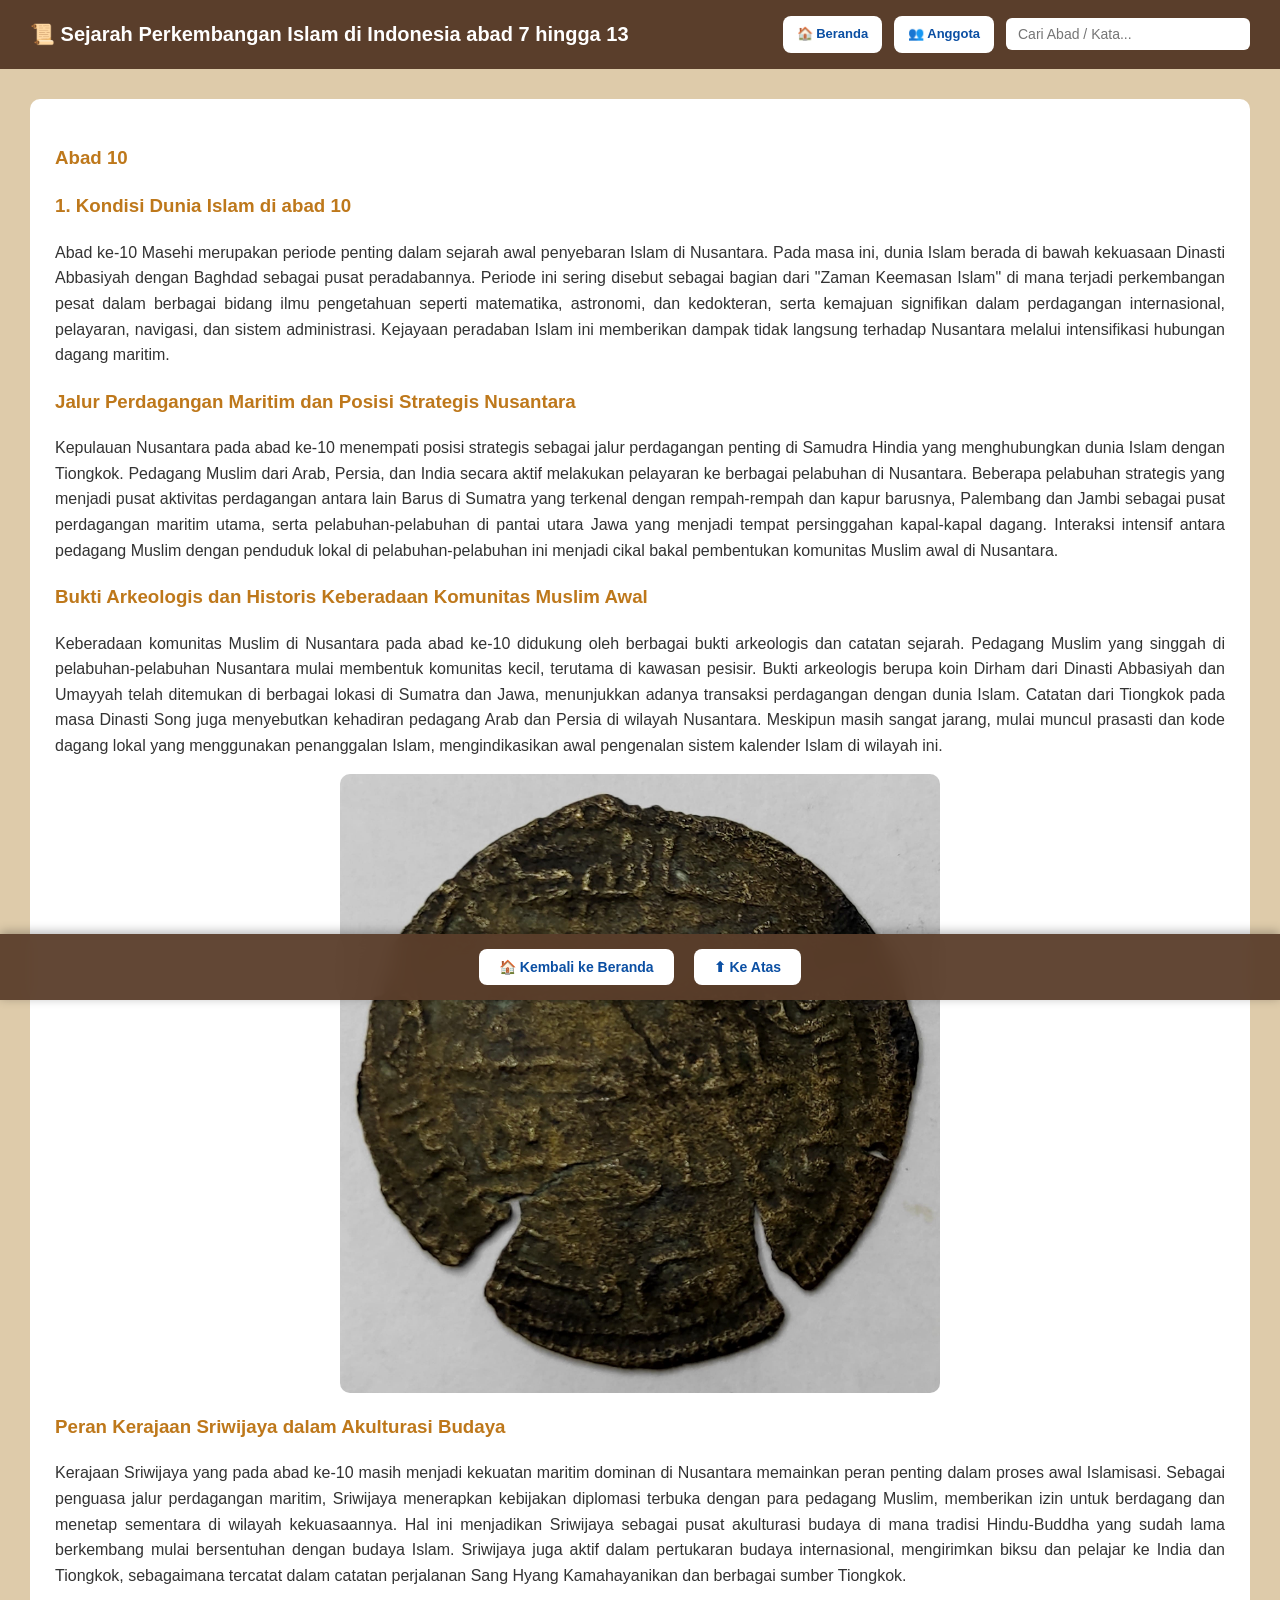
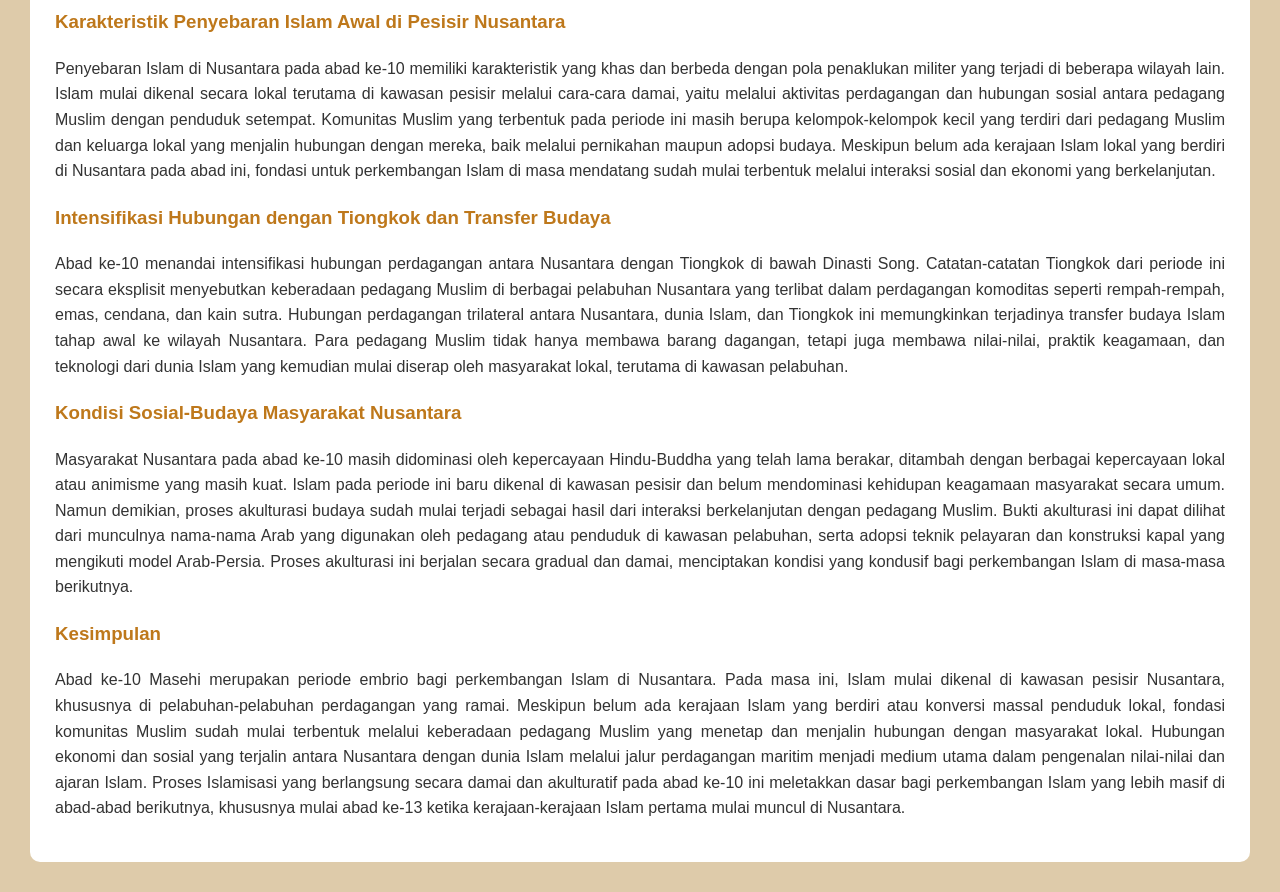
==== abad10.html @ df6bc5d5 "Add files via upload" ====
<!DOCTYPE html>
<html lang="id">
<head>
    <meta charset="UTF-8">
    <meta name="viewport" content="width=device-width, initial-scale=1.0">
    <title>Abad 7 - Sejarah Islam Indonesia</title>
    <link rel="stylesheet" href="style.css">
</head>
<body>
    <header class="top-header">
        <h1>📜 Sejarah Perkembangan Islam di Indonesia abad 7 hingga 13</h1>
        <div class="header-right">
            <div class="nav-box" onclick="location.href='sidkel4.html'">🏠 Beranda</div>
            <div class="nav-box" onclick="location.href='anggota.html'">👥 Anggota</div>
            <div class="search-box">
                <input type="text" id="searchInput" placeholder="Cari Abad / Kata..." oninput="liveSearch()">
                <div id="searchResults"></div>
            </div>
        </div>
    </header>

    <div class="content content-page">
        <div class="card" style="display: block;">
            <h3>Abad 10</h3>
            <h3>1. Kondisi Dunia Islam di abad 10</h3>
         
<p class="justify">
Abad ke-10 Masehi merupakan periode penting dalam sejarah awal penyebaran Islam di Nusantara. Pada masa ini, dunia Islam berada di bawah kekuasaan Dinasti Abbasiyah dengan Baghdad sebagai pusat peradabannya. Periode ini sering disebut sebagai bagian dari "Zaman Keemasan Islam" di mana terjadi perkembangan pesat dalam berbagai bidang ilmu pengetahuan seperti matematika, astronomi, dan kedokteran, serta kemajuan signifikan dalam perdagangan internasional, pelayaran, navigasi, dan sistem administrasi. Kejayaan peradaban Islam ini memberikan dampak tidak langsung terhadap Nusantara melalui intensifikasi hubungan dagang maritim.
</p>

<h3>Jalur Perdagangan Maritim dan Posisi Strategis Nusantara</h3>
<p class="justify">
Kepulauan Nusantara pada abad ke-10 menempati posisi strategis sebagai jalur perdagangan penting di Samudra Hindia yang menghubungkan dunia Islam dengan Tiongkok. Pedagang Muslim dari Arab, Persia, dan India secara aktif melakukan pelayaran ke berbagai pelabuhan di Nusantara. Beberapa pelabuhan strategis yang menjadi pusat aktivitas perdagangan antara lain Barus di Sumatra yang terkenal dengan rempah-rempah dan kapur barusnya, Palembang dan Jambi sebagai pusat perdagangan maritim utama, serta pelabuhan-pelabuhan di pantai utara Jawa yang menjadi tempat persinggahan kapal-kapal dagang. Interaksi intensif antara pedagang Muslim dengan penduduk lokal di pelabuhan-pelabuhan ini menjadi cikal bakal pembentukan komunitas Muslim awal di Nusantara.
</p>

<h3>Bukti Arkeologis dan Historis Keberadaan Komunitas Muslim Awal</h3>
<p class="justify">
Keberadaan komunitas Muslim di Nusantara pada abad ke-10 didukung oleh berbagai bukti arkeologis dan catatan sejarah. Pedagang Muslim yang singgah di pelabuhan-pelabuhan Nusantara mulai membentuk komunitas kecil, terutama di kawasan pesisir. Bukti arkeologis berupa koin Dirham dari Dinasti Abbasiyah dan Umayyah telah ditemukan di berbagai lokasi di Sumatra dan Jawa, menunjukkan adanya transaksi perdagangan dengan dunia Islam. Catatan dari Tiongkok pada masa Dinasti Song juga menyebutkan kehadiran pedagang Arab dan Persia di wilayah Nusantara. Meskipun masih sangat jarang, mulai muncul prasasti dan kode dagang lokal yang menggunakan penanggalan Islam, mengindikasikan awal pengenalan sistem kalender Islam di wilayah ini.
</p>
<img src="kel4sid/koindirham.jpg" class="gambar" alt="Koin Dirham yang ditemukan di Desa Jago-jago, Kecamatan Badiri, Kabupaten Tapanuli Tengah, Sumatera Utara">

<h3>Peran Kerajaan Sriwijaya dalam Akulturasi Budaya</h3>
<p class="justify">
Kerajaan Sriwijaya yang pada abad ke-10 masih menjadi kekuatan maritim dominan di Nusantara memainkan peran penting dalam proses awal Islamisasi. Sebagai penguasa jalur perdagangan maritim, Sriwijaya menerapkan kebijakan diplomasi terbuka dengan para pedagang Muslim, memberikan izin untuk berdagang dan menetap sementara di wilayah kekuasaannya. Hal ini menjadikan Sriwijaya sebagai pusat akulturasi budaya di mana tradisi Hindu-Buddha yang sudah lama berkembang mulai bersentuhan dengan budaya Islam. Sriwijaya juga aktif dalam pertukaran budaya internasional, mengirimkan biksu dan pelajar ke India dan Tiongkok, sebagaimana tercatat dalam catatan perjalanan Sang Hyang Kamahayanikan dan berbagai sumber Tiongkok.
</p>

<h3>Karakteristik Penyebaran Islam Awal di Pesisir Nusantara</h3>
<p class="justify">
Penyebaran Islam di Nusantara pada abad ke-10 memiliki karakteristik yang khas dan berbeda dengan pola penaklukan militer yang terjadi di beberapa wilayah lain. Islam mulai dikenal secara lokal terutama di kawasan pesisir melalui cara-cara damai, yaitu melalui aktivitas perdagangan dan hubungan sosial antara pedagang Muslim dengan penduduk setempat. Komunitas Muslim yang terbentuk pada periode ini masih berupa kelompok-kelompok kecil yang terdiri dari pedagang Muslim dan keluarga lokal yang menjalin hubungan dengan mereka, baik melalui pernikahan maupun adopsi budaya. Meskipun belum ada kerajaan Islam lokal yang berdiri di Nusantara pada abad ini, fondasi untuk perkembangan Islam di masa mendatang sudah mulai terbentuk melalui interaksi sosial dan ekonomi yang berkelanjutan.
</p>

<h3>Intensifikasi Hubungan dengan Tiongkok dan Transfer Budaya</h3>
<p class="justify">
Abad ke-10 menandai intensifikasi hubungan perdagangan antara Nusantara dengan Tiongkok di bawah Dinasti Song. Catatan-catatan Tiongkok dari periode ini secara eksplisit menyebutkan keberadaan pedagang Muslim di berbagai pelabuhan Nusantara yang terlibat dalam perdagangan komoditas seperti rempah-rempah, emas, cendana, dan kain sutra. Hubungan perdagangan trilateral antara Nusantara, dunia Islam, dan Tiongkok ini memungkinkan terjadinya transfer budaya Islam tahap awal ke wilayah Nusantara. Para pedagang Muslim tidak hanya membawa barang dagangan, tetapi juga membawa nilai-nilai, praktik keagamaan, dan teknologi dari dunia Islam yang kemudian mulai diserap oleh masyarakat lokal, terutama di kawasan pelabuhan.
</p>

<h3>Kondisi Sosial-Budaya Masyarakat Nusantara</h3>
<p class="justify">
Masyarakat Nusantara pada abad ke-10 masih didominasi oleh kepercayaan Hindu-Buddha yang telah lama berakar, ditambah dengan berbagai kepercayaan lokal atau animisme yang masih kuat. Islam pada periode ini baru dikenal di kawasan pesisir dan belum mendominasi kehidupan keagamaan masyarakat secara umum. Namun demikian, proses akulturasi budaya sudah mulai terjadi sebagai hasil dari interaksi berkelanjutan dengan pedagang Muslim. Bukti akulturasi ini dapat dilihat dari munculnya nama-nama Arab yang digunakan oleh pedagang atau penduduk di kawasan pelabuhan, serta adopsi teknik pelayaran dan konstruksi kapal yang mengikuti model Arab-Persia. Proses akulturasi ini berjalan secara gradual dan damai, menciptakan kondisi yang kondusif bagi perkembangan Islam di masa-masa berikutnya.
</p>

<h3>Kesimpulan</h3>
<p class="justify">
Abad ke-10 Masehi merupakan periode embrio bagi perkembangan Islam di Nusantara. Pada masa ini, Islam mulai dikenal di kawasan pesisir Nusantara, khususnya di pelabuhan-pelabuhan perdagangan yang ramai. Meskipun belum ada kerajaan Islam yang berdiri atau konversi massal penduduk lokal, fondasi komunitas Muslim sudah mulai terbentuk melalui keberadaan pedagang Muslim yang menetap dan menjalin hubungan dengan masyarakat lokal. Hubungan ekonomi dan sosial yang terjalin antara Nusantara dengan dunia Islam melalui jalur perdagangan maritim menjadi medium utama dalam pengenalan nilai-nilai dan ajaran Islam. Proses Islamisasi yang berlangsung secara damai dan akulturatif pada abad ke-10 ini meletakkan dasar bagi perkembangan Islam yang lebih masif di abad-abad berikutnya, khususnya mulai abad ke-13 ketika kerajaan-kerajaan Islam pertama mulai muncul di Nusantara.
</p>

        </div>
    </div>

    <div class="bottom-nav" id="bottomNav">
        <button class="bottom-nav-btn" onclick="location.href='sidkel4.html'">🏠 Kembali ke Beranda</button>
        <button class="bottom-nav-btn" onclick="scrollToTop()">⬆ Ke Atas</button>
    </div>

    <script src="main.js"></script>
</body>
</html>
---- style.css ----
/* ================= GLOBAL STYLES ================= */
body {
    margin: 0;
    font-family: 'Segoe UI', Tahoma, Geneva, Verdana, sans-serif;
    background: #DECBAA;
    color: #333;
    text-align: justify;
    line-height: 1.6;
}

/* WARNA JUDUL */
h2, h3, h4 {
    color: #be781b;
}

/* ================= HEADER ================= */
.top-header {
    display: flex;
    justify-content: space-between;
    align-items: center;
    padding: 16px 30px;
    background: #5A3E2B;
    color: white;
    position: static;
    top: 0;
    z-index: 1000;
}

/* AKTIF SAAT STICKY */
.top-header.sticky {
    position: sticky;
    top: 0;
}

.top-header h1 {
    font-size: 20px;
    margin: 0;
}

.header-right {
    display: flex;
    align-items: center;
    gap: 12px;
}

.nav-box {
    background: white;
    color: #0b4fa3;
    padding: 8px 14px;
    border-radius: 8px;
    font-size: 13px;
    cursor: pointer;
    font-weight: bold;
    transition: .3s;
}

.nav-box:hover {
    background: #e6eefb;
}

/* ================= SEARCH ================= */
.search-box {
    position: relative;
}

.search-box input {
    padding: 8px 12px;
    border-radius: 6px;
    border: none;
    font-size: 14px;
    width: 220px;
}

#searchResults {
    position: absolute;
    top: 40px;
    right: 0;
    background: rgb(133, 129, 129);
    width: 100%;
    border-radius: 6px;
    box-shadow: 0 2px 6px rgba(0,0,0,0.2);
    display: none;
    z-sidkel4: 10;
}

#searchResults div {
    padding: 8px;
    cursor: pointer;
}

#searchResults div:hover {
    background: #eee;
}

/* ================= HERO ================= */
.hero {
    height: 70vh;
    background: url("kel4sid/judul-2.png") center/cover no-repeat;
    display: flex;
    align-items: flex-end;
    padding: 40px;
    color: white;
}

.hero-overlay {
    padding: 40px;
}

.hero-overlay h1 {
    font-size: 26px;
    margin-bottom: 8px;
}

.hero-overlay p {
    font-size: 14px;
}

.gambar {
    width: 100%;
    max-width: 600px;
    display: block;
    margin: 15px auto;
    border-radius: 10px;
}

/* ================= CONTENT ================= */
.content {
    padding: 30px;
}

.card {
    display: none;
    background: white;
    padding: 25px;
    border-radius: 10px;
    animation: fade 0.4s ease;
}

@keyframes fade {
    from {opacity: 0; transform: translateY(10px);}
    to {opacity: 1; transform: translateY(0);}
}

/* ================= GRID ================= */
.grid {
    display: grid;
    grid-template-columns: repeat(3,1fr);
    gap: 20px;
    margin-top: 25px;
    touch-action: pan-y;
}

.era-card {
    background: #F5EEDD;
    padding: 22px;
    border-radius: 14px;
    box-shadow: 0 8px 18px rgba(0,0,0,.08);
    cursor: pointer;
    transition: 0.3s ease;

    touch-action: manipulation;
    -webkit-tap-highlight-color: transparent;
    user-select:none;
}

.era-card:hover {
    transform: translateY(-6px);
    box-shadow: 0 14px 28px rgba(0,0,0,.15);
}

.era-card h3 {
    margin: 0 0 8px;
    color: #be781b;
}

.era-card p {
    font-size: 14px;
    color: #555;
}

.era-card span {
    font-size: 13px;
    font-weight: bold;
    color: #be781b;
}

/* ================= FLOATING BOTTOM BAR ================= */
.bottom-nav {
    position: fixed;
    bottom: -100px;
    left: 0;
    right: 0;
    background: rgba(90, 62, 43, 0.95);
    backdrop-filter: blur(10px);
    padding: 15px 30px;
    display: flex;
    justify-content: center;
    align-items: center;
    gap: 20px;
    box-shadow: 0 -2px 10px rgba(0, 0, 0, 0.3);
    z-sidkel4: 999;
    transition: bottom 0.3s ease;
}

.bottom-nav.show {
    bottom: 0;
}

.bottom-nav-btn {
    background: white;
    color: #0b4fa3;
    padding: 10px 20px;
    border-radius: 8px;
    font-size: 14px;
    font-weight: bold;
    cursor: pointer;
    transition: all 0.3s ease;
    border: none;
}

.bottom-nav-btn:hover {
    background: #e6eefb;
    transform: translateY(-2px);
}

/* ================= ANGGOTA PAGE ================= */
.anggota-list {
    background: white;
    padding: 30px;
    border-radius: 10px;
    margin-top: 20px;
}

.anggota-list ul {
    list-style: none;
    padding: 0;
}

.anggota-list li {
    padding: 12px;
    margin: 8px 0;
    background: #F5EEDD;
    border-radius: 8px;
    font-size: 16px;
}

/* ================= CONTENT PAGE STYLES ================= */
.content-page {
    min-height: 60vh;
}

.content-page .card {
    display: block;
}

/* ================= RESPONSIVE HP ================= */
@media (max-width:768px){
    .top-header{
        flex-direction: column;
        gap: 10px;
        text-align: center;
    }
    .search-box input{
        width: 100%;
    }
    .hero{
        height: 200px;
        padding: 16px;
    }
    .hero-overlay h1{
        font-size: 18px;
    }
    .hero-overlay p{
        font-size: 13px;
    }
    .grid{
        grid-template-columns: 1fr;
    }
}

/* ================= HIGHLIGHT ================= */
mark {
    background: yellow;

}
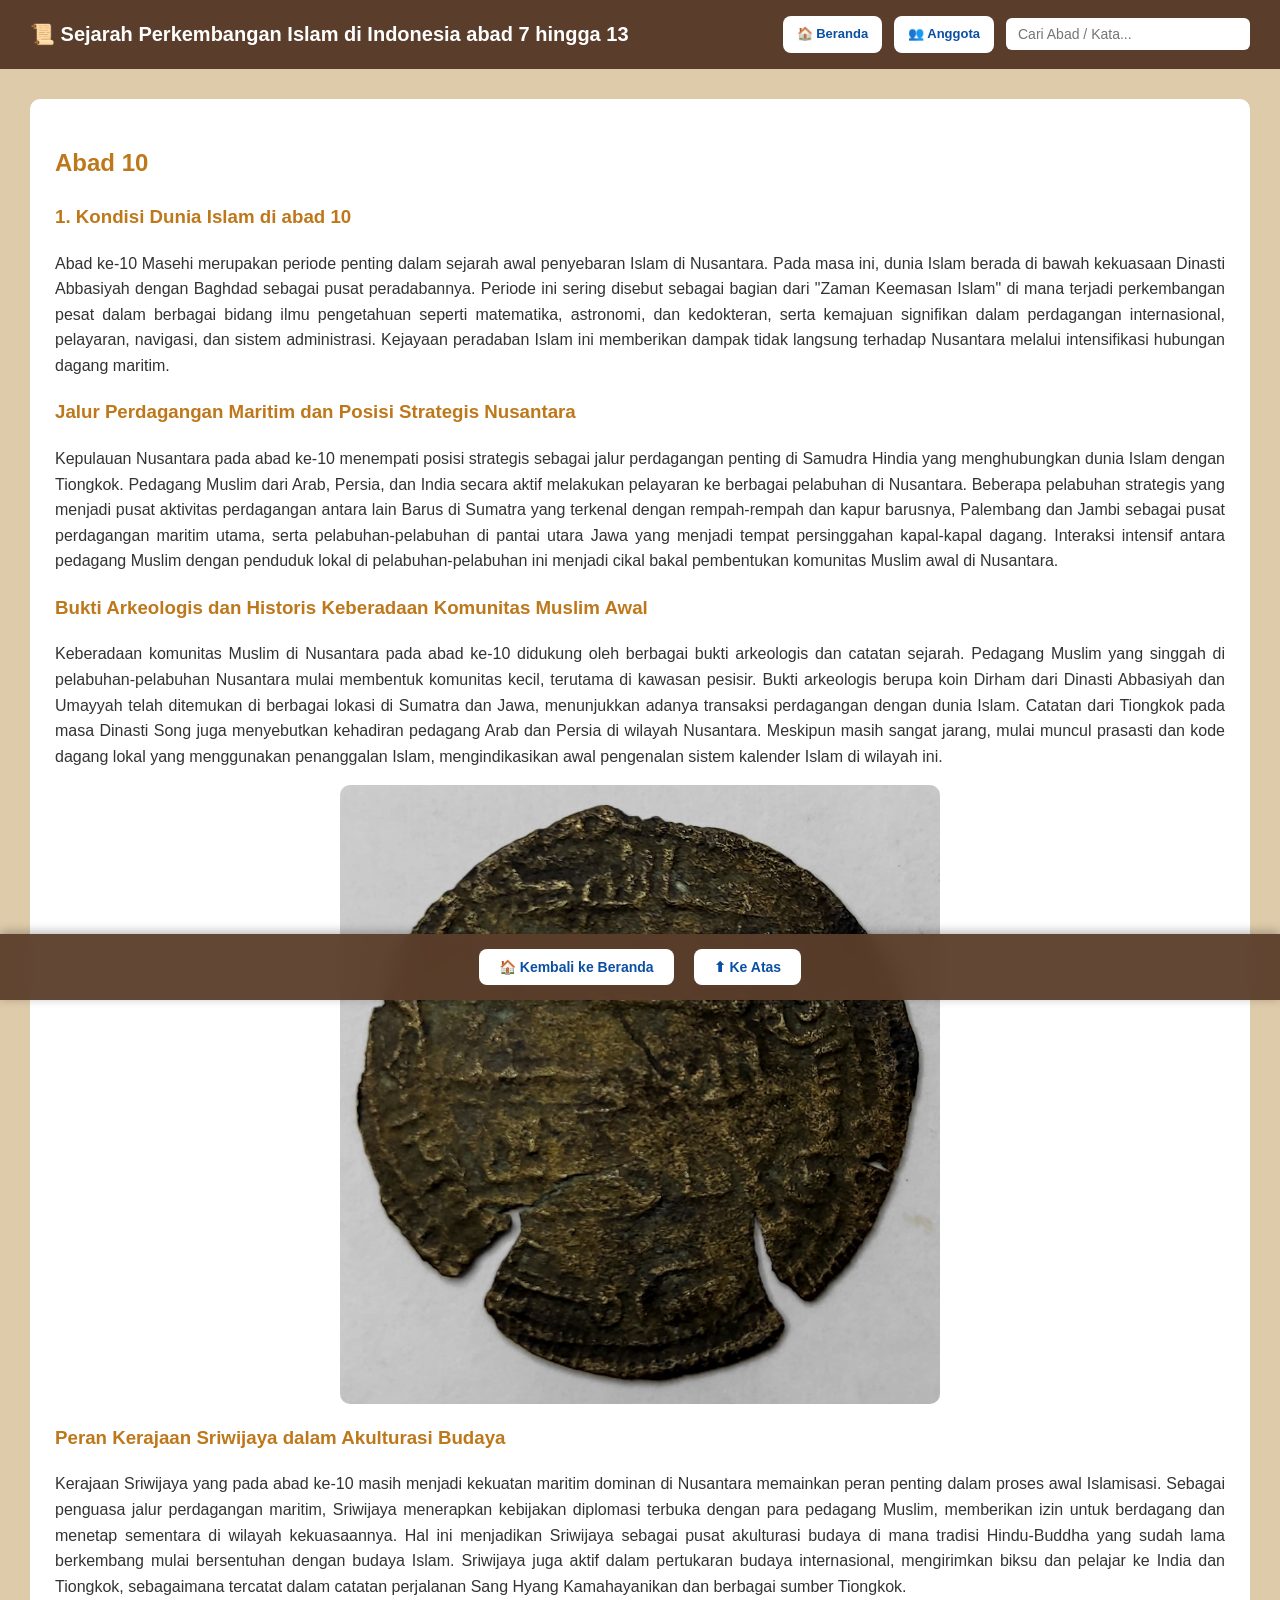
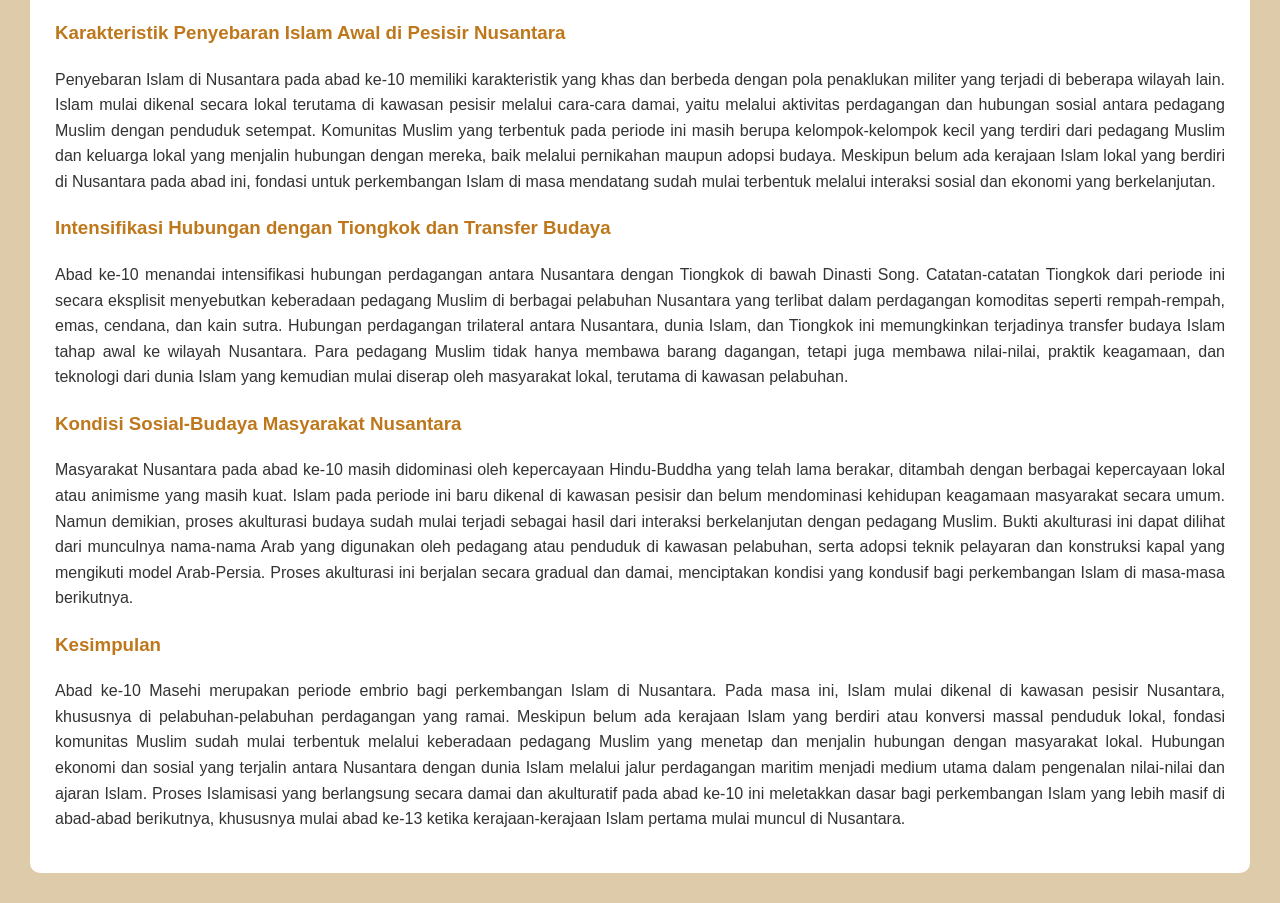
==== commit 5ea16e91: "Add files via upload" ====
--- a/abad10.html
+++ b/abad10.html
@@ -21,7 +21,7 @@
 
     <div class="content content-page">
         <div class="card" style="display: block;">
-            <h3>Abad 10</h3>
+            <h2>Abad 10</h2>
             <h3>1. Kondisi Dunia Islam di abad 10</h3>
          
 <p class="justify">
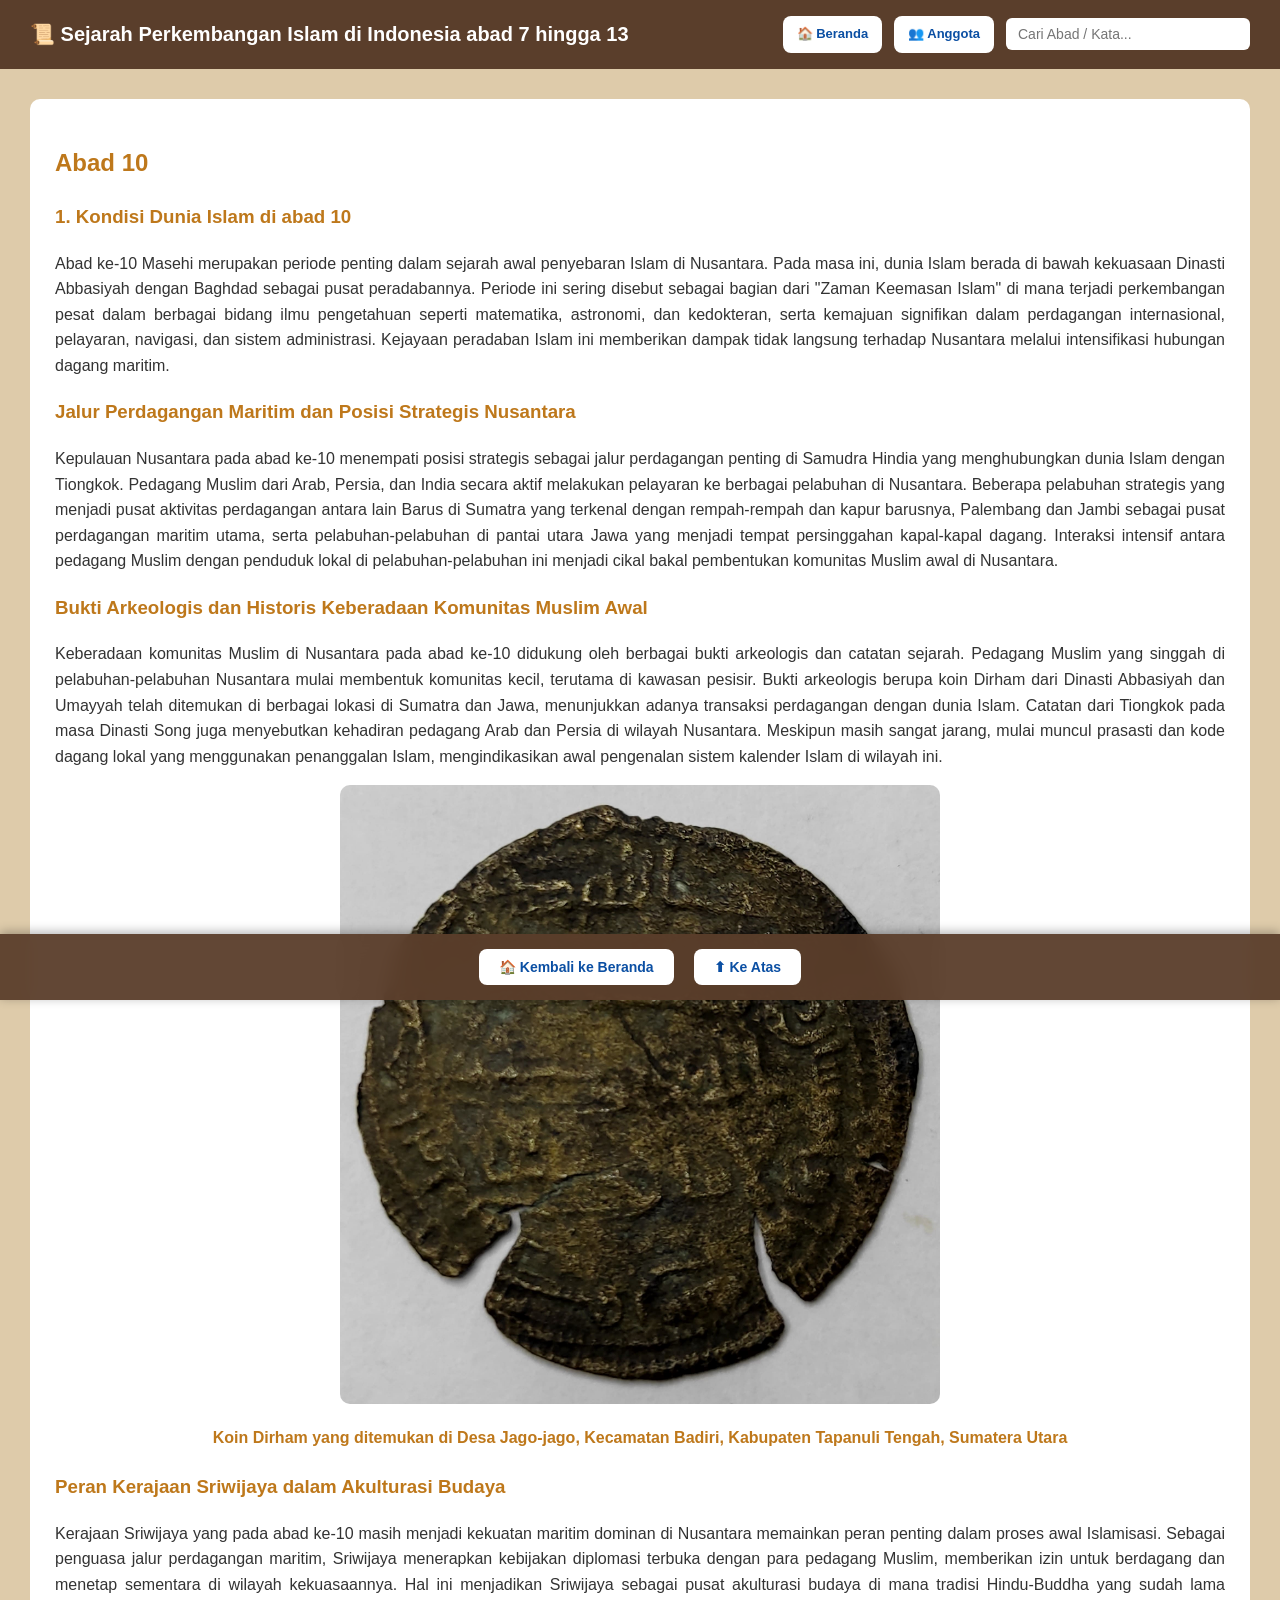
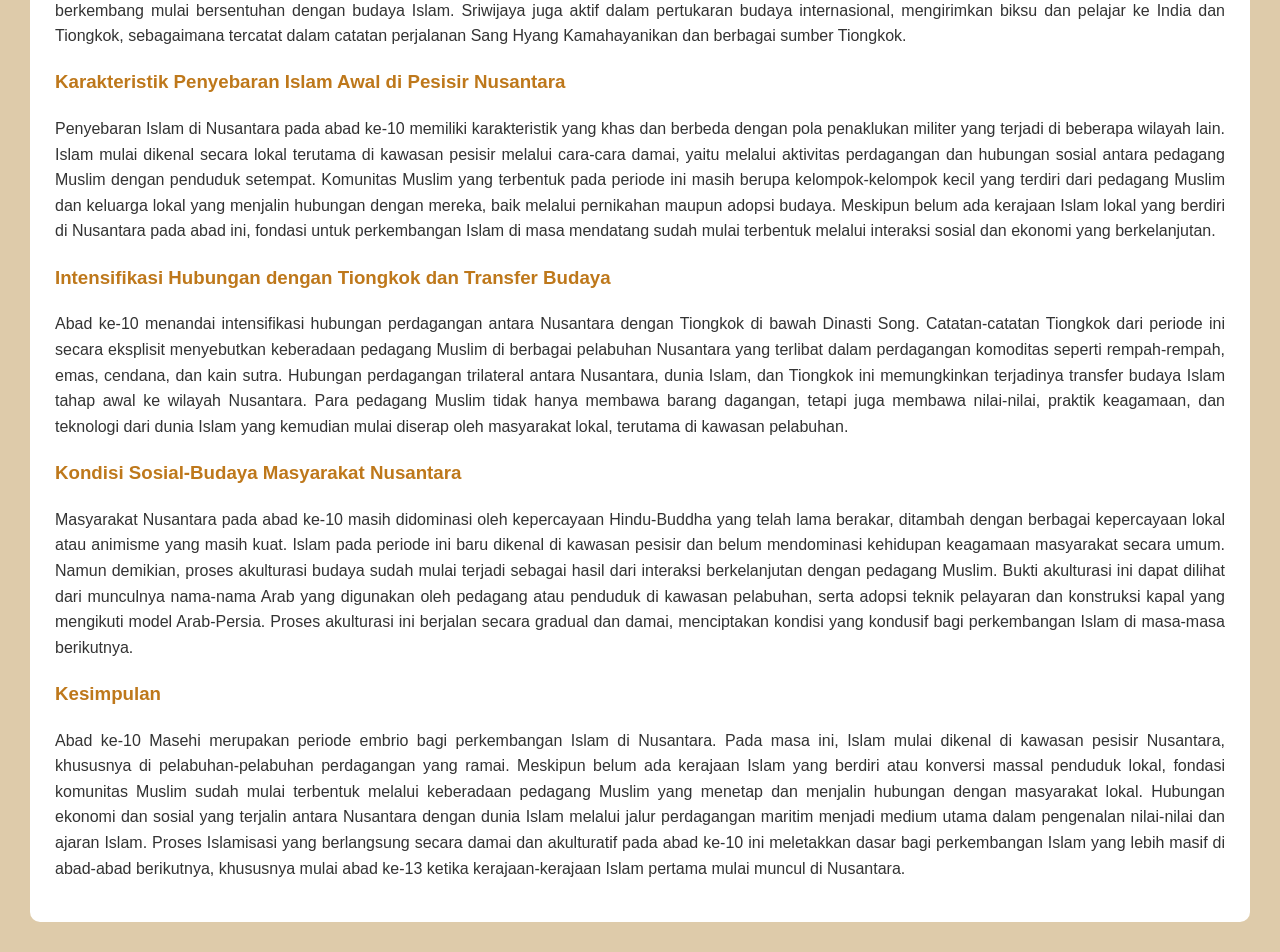
==== commit 4346d2f6: "Update abad10.html" ====
--- a/abad10.html
+++ b/abad10.html
@@ -38,6 +38,7 @@
 Keberadaan komunitas Muslim di Nusantara pada abad ke-10 didukung oleh berbagai bukti arkeologis dan catatan sejarah. Pedagang Muslim yang singgah di pelabuhan-pelabuhan Nusantara mulai membentuk komunitas kecil, terutama di kawasan pesisir. Bukti arkeologis berupa koin Dirham dari Dinasti Abbasiyah dan Umayyah telah ditemukan di berbagai lokasi di Sumatra dan Jawa, menunjukkan adanya transaksi perdagangan dengan dunia Islam. Catatan dari Tiongkok pada masa Dinasti Song juga menyebutkan kehadiran pedagang Arab dan Persia di wilayah Nusantara. Meskipun masih sangat jarang, mulai muncul prasasti dan kode dagang lokal yang menggunakan penanggalan Islam, mengindikasikan awal pengenalan sistem kalender Islam di wilayah ini.
 </p>
 <img src="kel4sid/koindirham.jpg" class="gambar" alt="Koin Dirham yang ditemukan di Desa Jago-jago, Kecamatan Badiri, Kabupaten Tapanuli Tengah, Sumatera Utara">
+            <h4 style="text-align: center;">Koin Dirham yang ditemukan di Desa Jago-jago, Kecamatan Badiri, Kabupaten Tapanuli Tengah, Sumatera Utara</h4>
 
 <h3>Peran Kerajaan Sriwijaya dalam Akulturasi Budaya</h3>
 <p class="justify">
@@ -74,4 +75,5 @@
 
     <script src="main.js"></script>
 </body>
-</html>+
+</html>
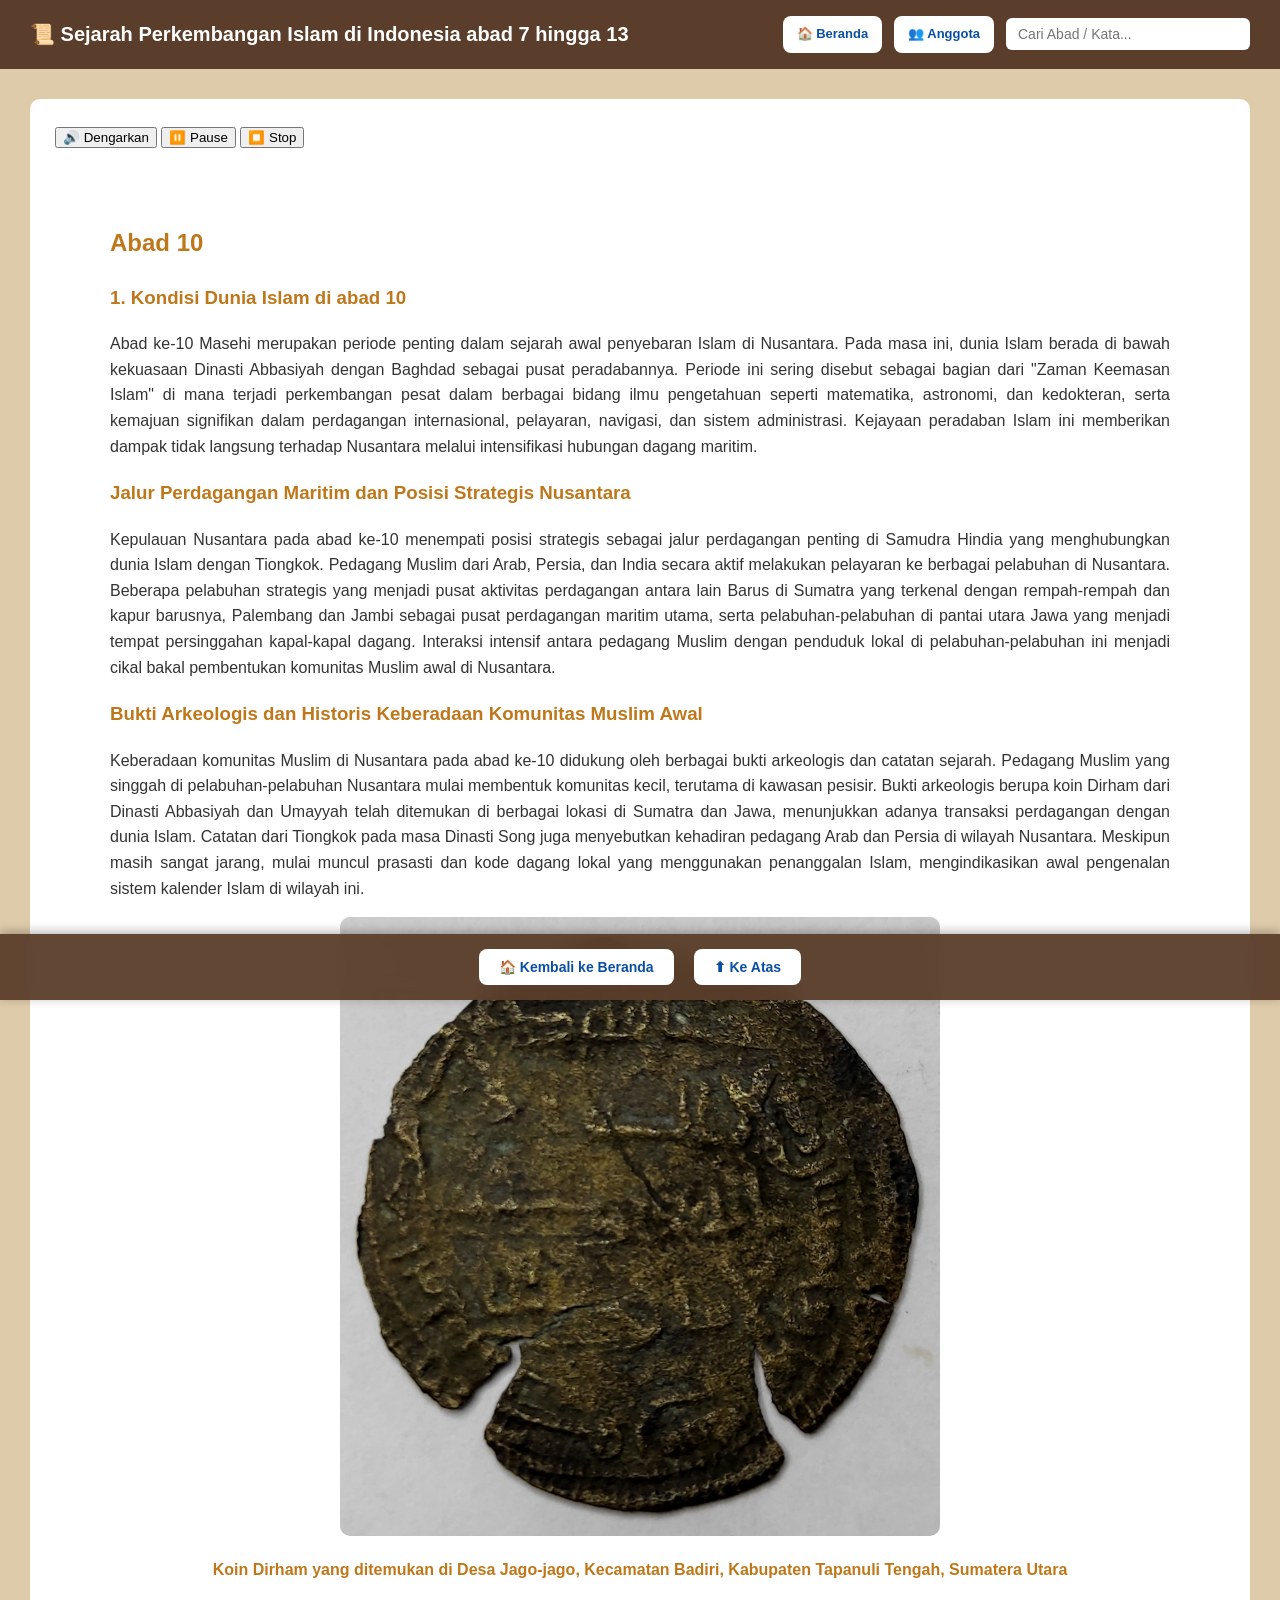
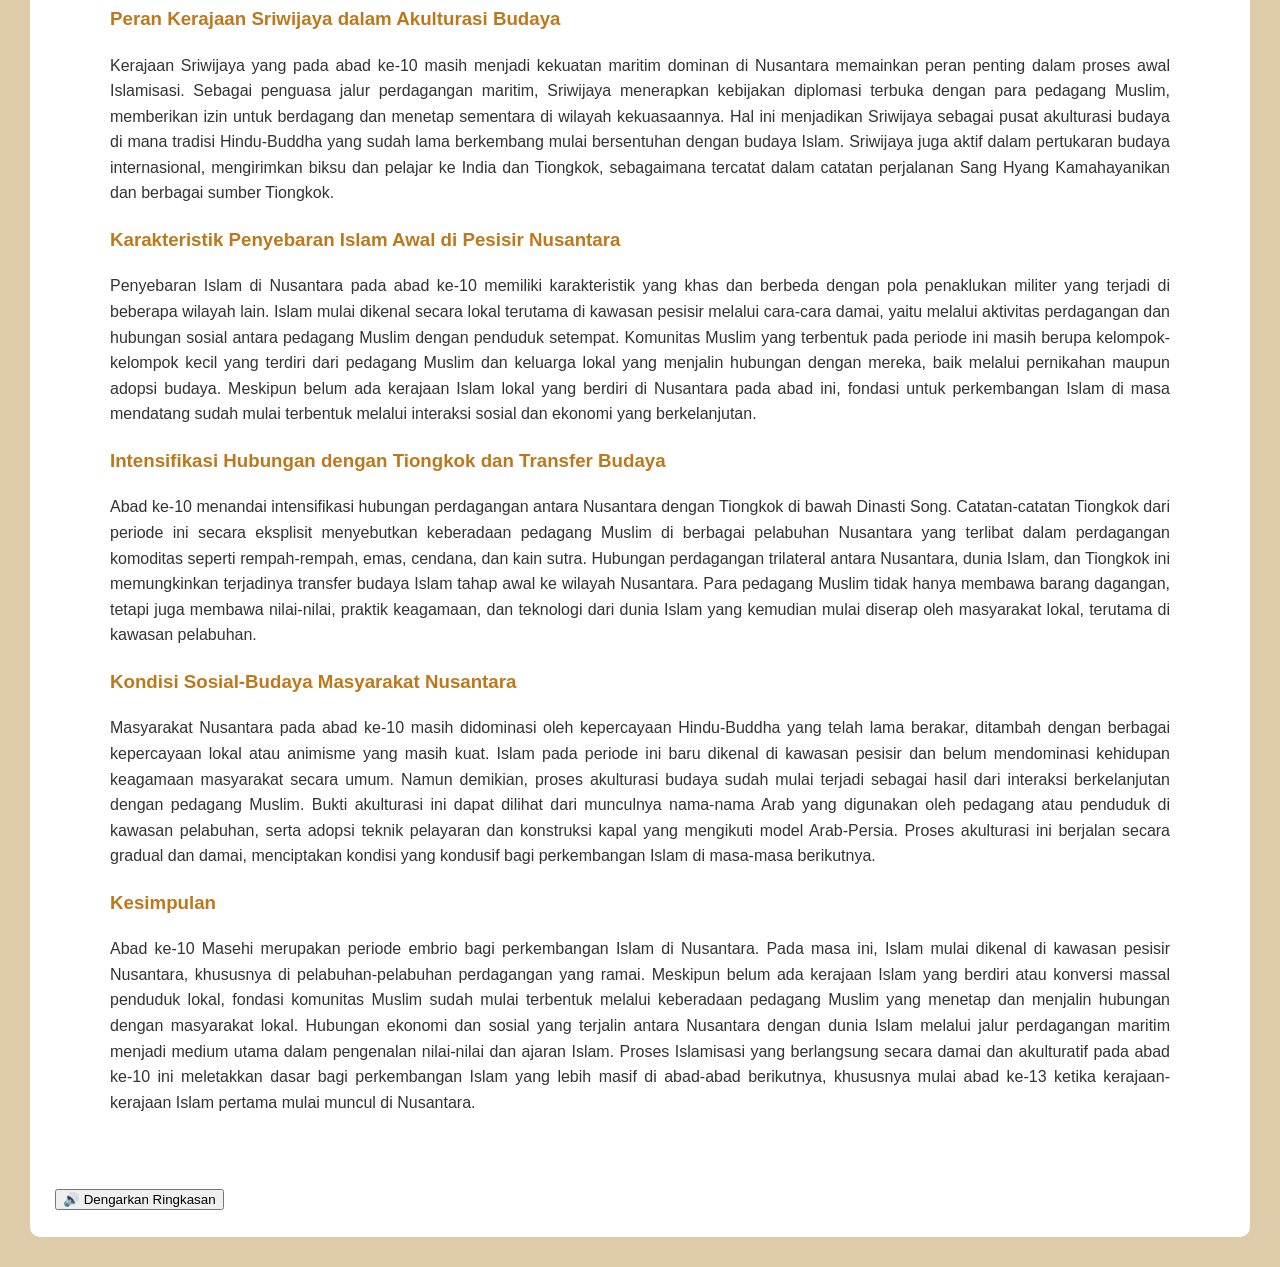
==== commit 752e43d1: "Update abad10.html" ====
--- a/abad10.html
+++ b/abad10.html
@@ -18,7 +18,17 @@
             </div>
         </div>
     </header>
+ <div class="content content-page">
+        <div class="card" style="display: block;">
 
+        <div class="voice-control">
+            <button onclick="startReading()">🔊 Dengarkan</button>
+            <button onclick="pauseReading()">⏸️ Pause</button>
+            <button onclick="stopReading()">⏹️ Stop</button>
+        </div>
+
+        
+        <div id="contentAbad">
     <div class="content content-page">
         <div class="card" style="display: block;">
             <h2>Abad 10</h2>
@@ -64,7 +74,7 @@
 <p class="justify">
 Abad ke-10 Masehi merupakan periode embrio bagi perkembangan Islam di Nusantara. Pada masa ini, Islam mulai dikenal di kawasan pesisir Nusantara, khususnya di pelabuhan-pelabuhan perdagangan yang ramai. Meskipun belum ada kerajaan Islam yang berdiri atau konversi massal penduduk lokal, fondasi komunitas Muslim sudah mulai terbentuk melalui keberadaan pedagang Muslim yang menetap dan menjalin hubungan dengan masyarakat lokal. Hubungan ekonomi dan sosial yang terjalin antara Nusantara dengan dunia Islam melalui jalur perdagangan maritim menjadi medium utama dalam pengenalan nilai-nilai dan ajaran Islam. Proses Islamisasi yang berlangsung secara damai dan akulturatif pada abad ke-10 ini meletakkan dasar bagi perkembangan Islam yang lebih masif di abad-abad berikutnya, khususnya mulai abad ke-13 ketika kerajaan-kerajaan Islam pertama mulai muncul di Nusantara.
 </p>
-
+        </div>
         </div>
     </div>
 
@@ -72,8 +82,55 @@
         <button class="bottom-nav-btn" onclick="location.href='sidkel4.html'">🏠 Kembali ke Beranda</button>
         <button class="bottom-nav-btn" onclick="scrollToTop()">⬆ Ke Atas</button>
     </div>
+    <button onclick="playVoice()" class="voice-btn">
+🔊 Dengarkan Ringkasan
+</button>
 
     <script src="main.js"></script>
+<script>
+let speech;
+let isPaused = false;
+
+function startReading() {
+    stopReading();
+    const text = document.getElementById("contentAbad").innerText;
+
+    speech = new SpeechSynthesisUtterance(text);
+    speech.lang = "id-ID";
+    speech.rate = 0.95;
+    speech.pitch = 1;
+
+    window.speechSynthesis.speak(speech);
+}
+
+function pauseReading() {
+    if (!window.speechSynthesis.speaking) return;
+
+    if (isPaused) {
+        window.speechSynthesis.resume();
+        isPaused = false;
+    } else {
+        window.speechSynthesis.pause();
+        isPaused = true;
+    }
+}
+
+function stopReading() {
+    window.speechSynthesis.cancel();
+    isPaused = false;
+}
+function playVoice() {
+    const text = document.body.innerText.slice(0, 800); 
+
+    const utterance = new SpeechSynthesisUtterance(text);
+    utterance.lang = "id-ID";
+    utterance.rate = 0.95;
+
+    speechSynthesis.cancel(); 
+    speechSynthesis.speak(utterance);
+}
+</script>
 </body>
 
 </html>
+
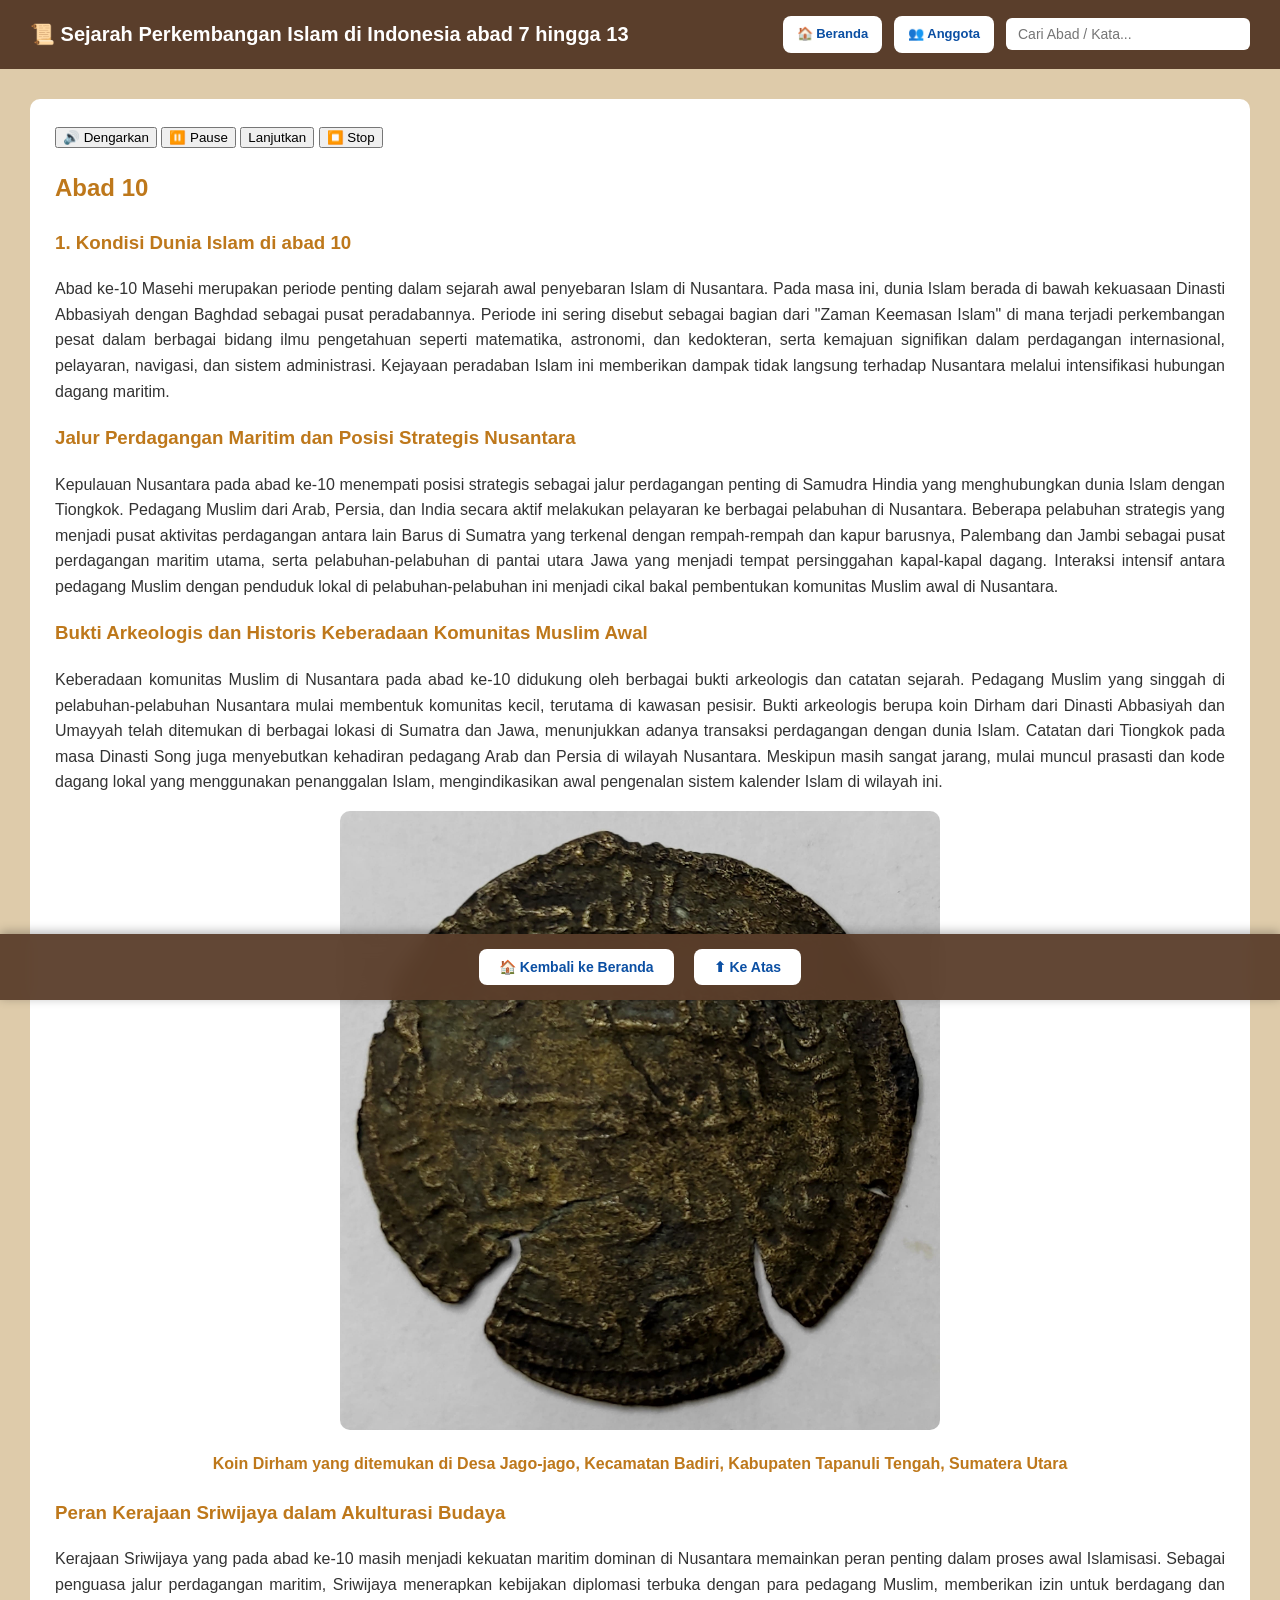
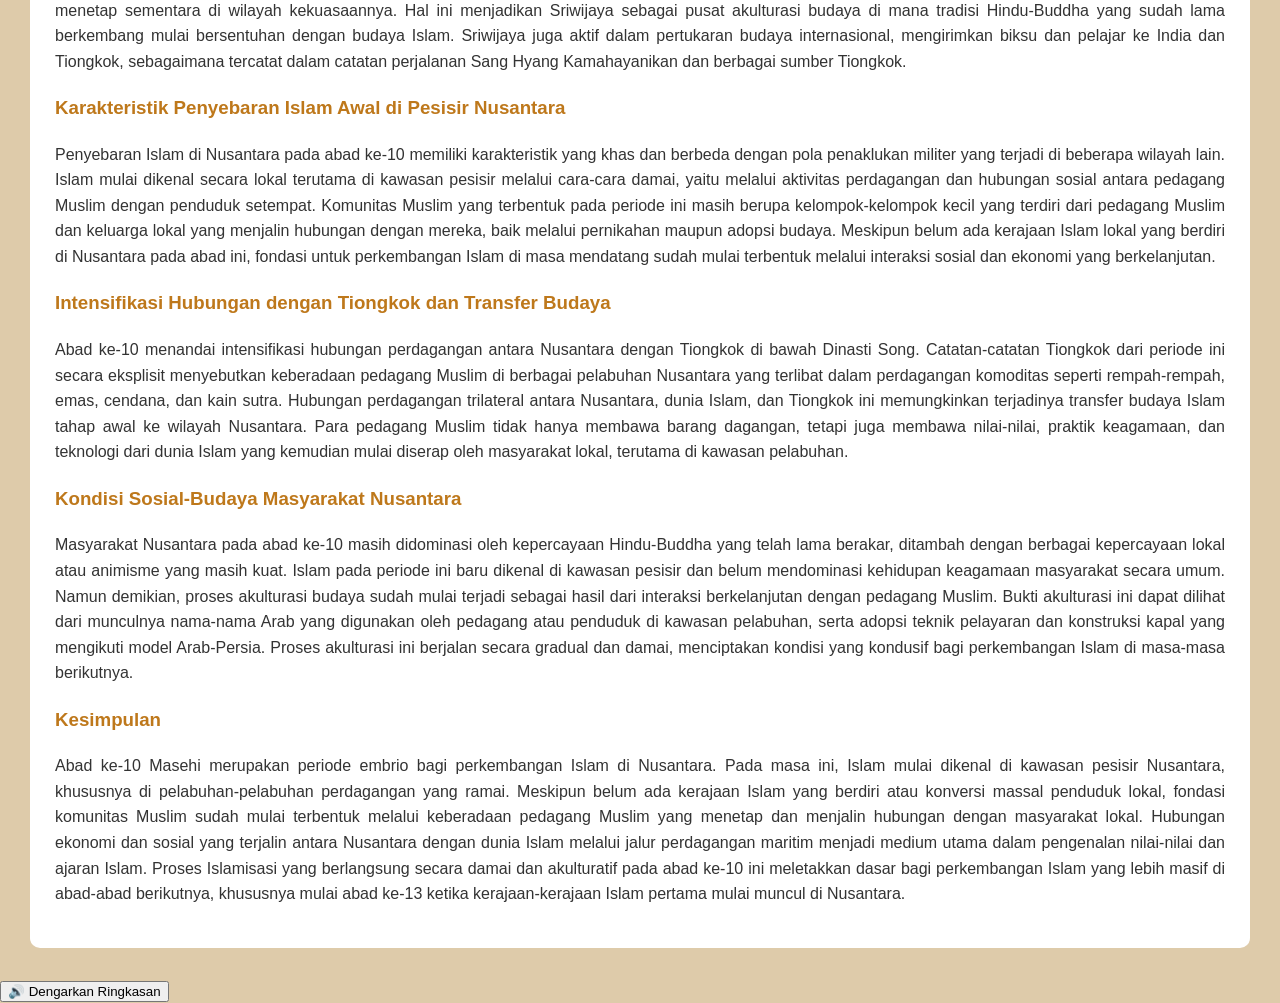
==== commit defd89d3: "Update abad10.html" ====
--- a/abad10.html
+++ b/abad10.html
@@ -21,16 +21,15 @@
  <div class="content content-page">
         <div class="card" style="display: block;">
 
-        <div class="voice-control">
+       <div class="voice-control">
             <button onclick="startReading()">🔊 Dengarkan</button>
             <button onclick="pauseReading()">⏸️ Pause</button>
+             <button onclick="pauseReading()"> Lanjutkan</button>
             <button onclick="stopReading()">⏹️ Stop</button>
         </div>
 
         
         <div id="contentAbad">
-    <div class="content content-page">
-        <div class="card" style="display: block;">
             <h2>Abad 10</h2>
             <h3>1. Kondisi Dunia Islam di abad 10</h3>
          
@@ -134,3 +133,4 @@
 
 </html>
 
+
